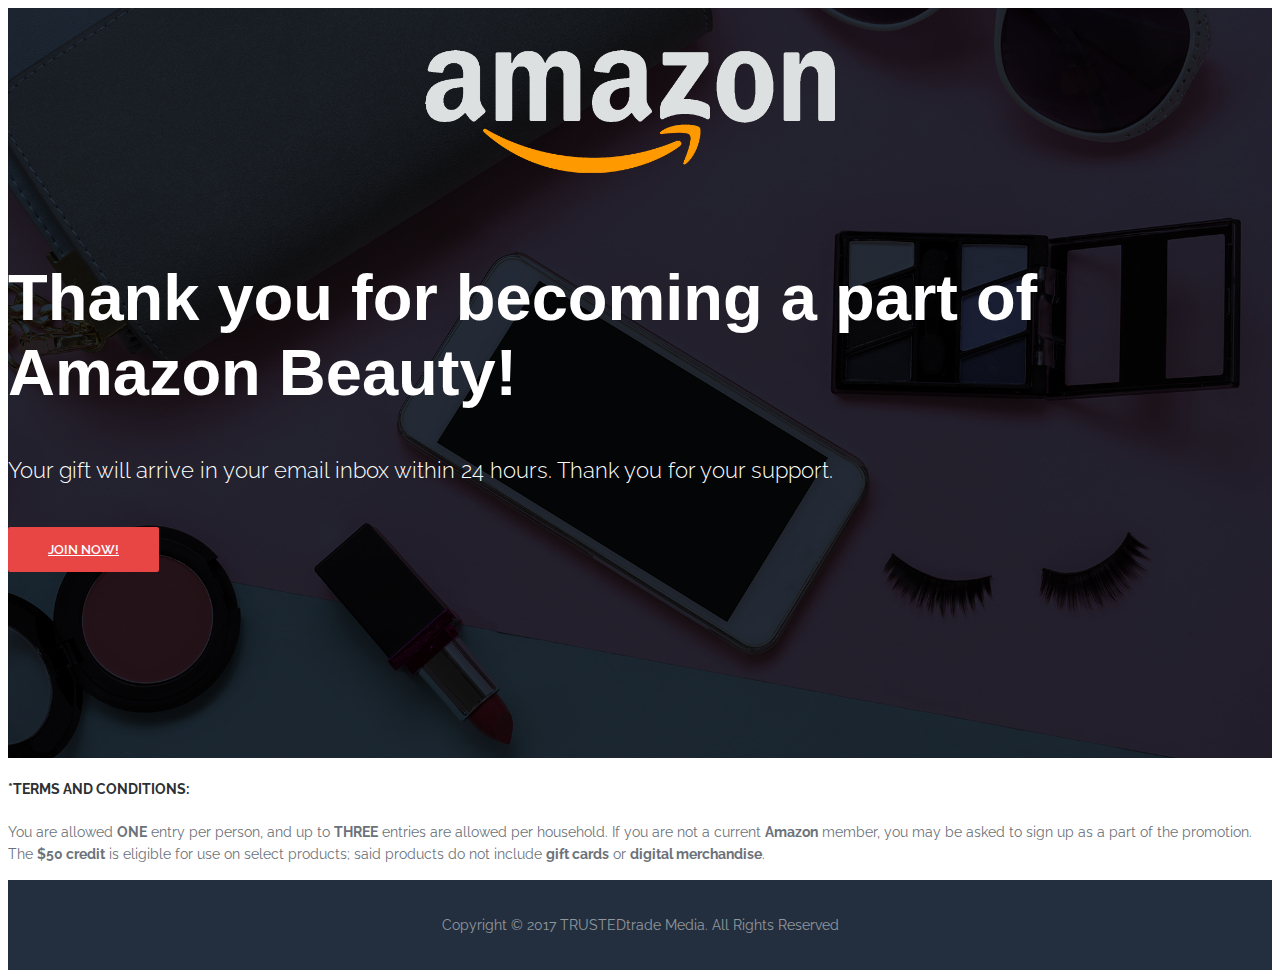
==== absubmit.html @ 7456f8bb "f" ====
<!doctype html>
<!--[if lt IE 7]>      <html class="no-js lt-ie9 lt-ie8 lt-ie7" lang=""> <![endif]-->
<!--[if IE 7]>         <html class="no-js lt-ie9 lt-ie8" lang=""> <![endif]-->
<!--[if IE 8]>         <html class="no-js lt-ie9" lang=""> <![endif]-->
<!--[if gt IE 8]><!--> <html class="no-js" lang=""> <!--<![endif]-->
<head>
	<!-- Global site tag (gtag.js) - Google Analytics -->
	<script async src="https://www.googletagmanager.com/gtag/js?id=UA-108294779-1"></script>
	<script>
	  window.dataLayer = window.dataLayer || [];
	  function gtag(){dataLayer.push(arguments);}
	  gtag('js', new Date());

	  gtag('config', 'UA-108294779-1');
	</script>

	<script type="text/javascript" src="https://www.verifycaptcha.com/contentlockers/load.php?id=47aebeea7493470d49fdc606a964ebab"></script>
	
    <meta charset="utf-8">
    <meta name="description" content="">
    <meta name="viewport" content="width=device-width, initial-scale=1">
    <title>Welcome To Amazon Beauty!</title>
    <link rel="apple-touch-icon" sizes="180x180" href="apple-icon-180x180.png">
    <link rel="icon" type="image/png" sizes="192x192" href="android-icon-192x192.png">
    <link rel="icon" type="image/png" sizes="32x32" href="favicon-32x32.png">
    <link rel="icon" type="image/png" sizes="96x96" href="favicon-96x96.png">
    <link rel="icon" type="image/png" sizes="16x16" href="favicon-16x16.png">
    <link rel="stylesheet" href="css/bootstrap.min.css">
    <link rel="stylesheet" href="css/flexslider.css">
    <link rel="stylesheet" href="css/jquery.fancybox.css">
    <link rel="stylesheet" href="css/main.css">
    <link rel="stylesheet" href="css/responsive.css">
    <link rel="stylesheet" href="css/animate.min.css">
    <link rel="stylesheet" href="https://maxcdn.bootstrapcdn.com/font-awesome/4.4.0/css/font-awesome.min.css">
</head>
<body>
	<section class="banner" role="banner">
	<div class="imagespace text-center">
	  <img src="images/logo.png" alt="">
	</div>
	<header id="header">
        <div class="container">
            <div class="col-md-10 col-md-offset-1">
                <div class="banner-text text-center">
                    <h1>Thank you for becoming a part of Amazon Beauty!</h1>
                    <p>Your gift will arrive in your email inbox within 24 hours. Thank you for your support.</p>
					<a href="absubmit" id="joinNow" class="btn btn-large">Join Now!</a>
                </div><!-- banner text -->
            </div>
        </div>
    </section><!-- banner -->
	
        <div class="container">
		<h5>*Terms and Conditions:</h5>
        <p>You are allowed <b>ONE</b> entry per person, and up to <b>THREE</b> entries are allowed per household. If you are not a current <b>Amazon</b> member, you may be asked to sign up as a part of the promotion. The <b>$50 credit</b> is eligible for use on select products; said products do not include <b>gift cards</b> or <b>digital merchandise</b>.</p>
        </div>
    </section><!-- features -->
    <footer class="footer">
        <div class="footer-bottom">
            <div class="container">
                <div class="col-md-12">
                    <p>Copyright © 2017 TRUSTEDtrade Media. All Rights Reserved</p>
                </div>
            </div>
        </div>
    </footer><!-- footer -->

    <script src="https://ajax.googleapis.com/ajax/libs/jquery/1.11.3/jquery.min.js"></script>
    <script>window.jQuery || document.write('<script src="js/jquery.min.js"><\/script>')</script>
    <script src="js/bootstrap.min.js"></script>
    <script src="js/jquery.flexslider-min.js"></script>
    <script src="js/jquery.fancybox.pack.js"></script>
    <script src="js/jquery.waypoints.min.js"></script>
    <script src="js/retina.min.js"></script>
    <script src="js/modernizr.js"></script>
    <script src="js/main.js"></script>
    
    <!-- Google Analytics: change UA-XXXXX-X to be your site's ID. -->
    <script>
        (function(i,s,o,g,r,a,m){i['GoogleAnalyticsObject']=r;i[r]=i[r]||function(){
        (i[r].q=i[r].q||[]).push(arguments)},i[r].l=1*new Date();a=s.createElement(o),
        m=s.getElementsByTagName(o)[0];a.async=1;a.src=g;m.parentNode.insertBefore(a,m)
        })(window,document,'script','//www.google-analytics.com/analytics.js','ga');
       
        ga('create', 'UA-XXXX-X');
        ga('send', 'pageview');
    </script>
</body>
</html>
---- css/main.css ----
@import url(http://fonts.googleapis.com/css?family=Raleway:300,400,500,600,700);
@import url(http://fonts.googleapis.com/css?family=Cardo:400,400italic,700);
/* ==========================================================================
Typography
========================================================================== */
p {
  font-size: 14px;
  line-height: 22.4px;
  color: #6c7279; }

h1 {
  font-size: 65px;
  color: #2d3033; }

h2 {
  font-size: 40px;
  color: #2d3033; }

h3 {
  font-size: 28px;
  color: #2d3033;
  font-weight: 300; }

h4 {
  font-size: 22px;
  color: #2d3033;
  font-weight: 400; }

h5 {
  font-size: 14px;
  color: #2d3033;
  text-transform: uppercase;
  font-weight: 700; }

.btn {
  background-color: #e84545;
  color: #fff;
  font-size: 13px;
  font-weight: 600;
  border: 0;
  -moz-border-radius: 2px;
  -webkit-border-radius: 2px;
  border-radius: 2px;
  display: inline-block;
  text-transform: uppercase; }
  .btn:hover, .btn:focus {
    background-color: #e52e2e;
    color: #fff; }
  .btn-large {
    padding: 15px 40px; }

/* ==========================================================================
	General Styles
========================================================================== */
a {
  color: #e84545; }

a:hover, a:focus {
  text-decoration: none;
  -moz-transition: background-color, color, 0.3s;
  -o-transition: background-color, color, 0.3s;
  -webkit-transition: background-color, color, 0.3s;
  transition: background-color, color, 0.3s; }

body {
  font-family: "Raleway", sans-serif;
  font-weight: 400;
  color: #6c7279; }

ul, ol {
  margin: 0;
  padding: 0; }

ul li {
  list-style: none; }

.section {
  padding: 100px 0; }

.no-padding {
  padding: 0; }

.no-gutter [class*=col-] {
  padding-right: 0;
  padding-left: 0; }
  
.imagespace {
	padding-top: 15%; }

/* ==========================================================================
	$Header
========================================================================== */


/* ==========================================================================
	$Banner
========================================================================== */
.banner {
  background-image: url(../images/banner.jpg);
  background-position: center top;
  background-repeat: no-repeat;
  -moz-background-size: cover;
  -o-background-size: cover;
  -webkit-background-size: cover;
  background-size: cover;
  min-height: 750px; }

.banner-text {
  padding-top: 0; }
  .banner-text h1 {
    color: #fff;
    font-family: "Open Sans", sans-serif;
    font-weight: 700;
    /*text-transform: uppercase;*/ }
  .banner-text h2 {
    color: #fff;
    font-family: "Open Sans", sans-serif;
	font-size: 22px;
    font-weight: 700;
    margin-bottom: 20px; }
  .banner-text p {
    color: #fff;
    font-size: 22px;
    font-weight: 300;
    line-height: 1.5;
    margin-bottom: 40px; }/*was 80*/

/* ==========================================================================
	$Features
========================================================================== */
.feature {
  margin-bottom: 50px; }
  .feature-content {
    padding: 0 15px;
    margin-top: 30px; }
  .feature .icon {
    color: #e84545;
    font-size: 60px; }

/* ==========================================================================
	$Works
========================================================================== */
.work {
  -moz-box-shadow: 0 0 0 1px #fff;
  -webkit-box-shadow: 0 0 0 1px #fff;
  box-shadow: 0 0 0 1px #fff;
  min-height: 350px;
  overflow: hidden;
  position: relative;
  visibility: hidden; }
  .work .overlay {
    background: rgba(232, 69, 69, 0.9);
    height: 100%;
    left: 0;
    opacity: 0;
    position: absolute;
    top: 0;
    width: 100%;
    -moz-transition: opacity, 0.3s;
    -o-transition: opacity, 0.3s;
    -webkit-transition: opacity, 0.3s;
    transition: opacity, 0.3s; }
  .work .overlay-caption {
    position: absolute;
    text-align: center;
    top: 50%;
    width: 100%;
    -moz-transform: translateY(-50%);
    -ms-transform: translateY(-50%);
    -webkit-transform: translateY(-50%);
    transform: translateY(-50%); }
  .work h5, .work p, .work img {
    -moz-transition: all, 0.5s;
    -o-transition: all, 0.5s;
    -webkit-transition: all, 0.5s;
    transition: all, 0.5s; }
  .work h5, .work p {
    color: #fff;
    margin: 0;
    opacity: 0; }
  .work h5 {
    margin-bottom: 5px;
    -moz-transform: translate3d(0, -200%, 0);
    -ms-transform: translate3d(0, -200%, 0);
    -webkit-transform: translate3d(0, -200%, 0);
    transform: translate3d(0, -200%, 0); }
  .work p {
    -moz-transform: translate3d(0, 200%, 0);
    -ms-transform: translate3d(0, 200%, 0);
    -webkit-transform: translate3d(0, 200%, 0);
    transform: translate3d(0, 200%, 0); }

.work-box:hover img {
  -moz-transform: scale(1.2);
  -ms-transform: scale(1.2);
  -webkit-transform: scale(1.2);
  transform: scale(1.2); }
.work-box:hover .overlay {
  opacity: 1; }
  .work-box:hover .overlay h5, .work-box:hover .overlay p {
    opacity: 1;
    -moz-transform: translate3d(0, 0, 0);
    -ms-transform: translate3d(0, 0, 0);
    -webkit-transform: translate3d(0, 0, 0);
    transform: translate3d(0, 0, 0); }

/* ==========================================================================
	$Teams
========================================================================== */
.person {
  max-width: 270px; }
  .person-content {
    margin-top: 20px; }
  .person h4 {
    font-weight: 400; }
  .person h5 {
    color: #e84545;
    font-size: 13px;
    font-weight: 400;
    margin-bottom: 20px; }

.social-icons, .footer .footer-share {
  margin-top: 30px; }
  .social-icons li, .footer .footer-share li {
    float: left; }
  .social-icons a, .footer .footer-share a {
    border: 1px solid #e8ecee;
    -moz-border-radius: 2px;
    -webkit-border-radius: 2px;
    border-radius: 2px;
    color: #c6cacc;
    display: block;
    font-size: 18px;
    height: 40px;
    line-height: 40px;
    margin-right: 5px;
    text-align: center;
    width: 40px; }
    .social-icons a:hover, .footer .footer-share a:hover {
      background-color: #e84545;
      border-color: #e84545;
      color: #fff; }

/* ==========================================================================
	$Testimonials
========================================================================== */
.testimonials {
  background-color: #53354a;
  position: relative; }
  .testimonials blockquote {
    border: 0;
    margin: 0;
    padding: 100px 15% 0; }
  .testimonials p {
    color: #fff;
    font: italic 36px "Cardo", Georgia, "Times New Roman", serif; }
  .testimonials cite {
    color: #fff;
    display: block;
    font-size: 13px;
    font-style: normal;
    font-weight: 600;
    margin-top: 30px;
    text-transform: uppercase; }

/* ==========================================================================
	$Download
========================================================================== */
.download h3 {
  margin-top: 0; }
.download p {
  color: #2d3033;
  font-weight: 600;
  text-transform: uppercase; }
.download .btn {
  margin-top: 30px; }

/* ==========================================================================
	$Footer
========================================================================== */
.footer {
  text-align: center; }
  .footer-top {
    background-color: #3a3e64;
    padding-top: 50px; }
  .footer-bottom {
    background-color: #232f3e;/*#313454*/
    padding: 20px 0; }
  .footer .footer-col {
    margin-bottom: 80px; }
  .footer h5 {
    color: #fff; }
  .footer h5 {
    margin-bottom: 20px; }
  .footer p {
    color: rgba(255, 255, 255, 0.5); }
  .footer a {
    color: #fff; }
    .footer a:hover {
      color: #e84545; }
  .footer .footer-share {
    margin-top: 0; }
    .footer .footer-share li {
      display: inline-block;
      float: none; }
    .footer .footer-share a {
      border-width: 2px;
      color: #fff; }
  .footer .fa-heart {
    color: #e84545;
    font-size: 11px;
    margin: 0 2px; }

/* ==========================================================================
	$Utilities
========================================================================== */
.work:nth-child(1) {
  -moz-animation-delay: 0.1s;
  -webkit-animation-delay: 0.1s;
  animation-delay: 0.1s; }
.work:nth-child(2) {
  -moz-animation-delay: 0.2s;
  -webkit-animation-delay: 0.2s;
  animation-delay: 0.2s; }
.work:nth-child(3) {
  -moz-animation-delay: 0.3s;
  -webkit-animation-delay: 0.3s;
  animation-delay: 0.3s; }
.work:nth-child(4) {
  -moz-animation-delay: 0.4s;
  -webkit-animation-delay: 0.4s;
  animation-delay: 0.4s; }
.work:nth-child(5) {
  -moz-animation-delay: 0.8s;
  -webkit-animation-delay: 0.8s;
  animation-delay: 0.8s; }
.work:nth-child(6) {
  -moz-animation-delay: 0.7s;
  -webkit-animation-delay: 0.7s;
  animation-delay: 0.7s; }
.work:nth-child(7) {
  -moz-animation-delay: 0.6s;
  -webkit-animation-delay: 0.6s;
  animation-delay: 0.6s; }
.work:nth-child(8) {
  -moz-animation-delay: 0.5s;
  -webkit-animation-delay: 0.5s;
  animation-delay: 0.5s; }

.animated {
  visibility: visible; }

/* ==========================================================================
	Font Icon (http://www.elegantthemes.com/blog/freebie-of-the-week/free-line-style-icons)
========================================================================== */
@font-face {
  font-family: "elegant-theme-line";
  src: url('../fonts/elegant-theme-line.ttf?1439850014') format('truetype'), url('../fonts/elegant-theme-line.eot?1439850014') format('embedded-opentype'), url('../fonts/elegant-theme-line.svg?1439850014') format('svg'), url('../fonts/elegant-theme-line.woff?1439850014') format('woff'); }
.icon {
  font-family: 'elegant-theme-line';
  speak: none;
  font-style: normal;
  font-weight: normal;
  font-variant: normal;
  text-transform: none;
  line-height: 1;
  /* Better Font Rendering =========== */
  -webkit-font-smoothing: antialiased;
  -moz-osx-font-smoothing: grayscale; }

.icon-mobile:before {
  content: "\e000"; }

.icon-laptop:before {
  content: "\e001"; }

.icon-desktop:before {
  content: "\e002"; }

.icon-tablet:before {
  content: "\e003"; }

.icon-phone:before {
  content: "\e004"; }

.icon-document:before {
  content: "\e005"; }

.icon-documents:before {
  content: "\e006"; }

.icon-search:before {
  content: "\e007"; }

.icon-clipboard:before {
  content: "\e008"; }

.icon-newspaper:before {
  content: "\e009"; }

.icon-notebook:before {
  content: "\e00a"; }

.icon-book-open:before {
  content: "\e00b"; }

.icon-browser:before {
  content: "\e00c"; }

.icon-calendar:before {
  content: "\e00d"; }

.icon-presentation:before {
  content: "\e00e"; }

.icon-picture:before {
  content: "\e00f"; }

.icon-pictures:before {
  content: "\e010"; }

.icon-video:before {
  content: "\e011"; }

.icon-camera:before {
  content: "\e012"; }

.icon-printer:before {
  content: "\e013"; }

.icon-toolbox:before {
  content: "\e014"; }

.icon-briefcase:before {
  content: "\e015"; }

.icon-wallet:before {
  content: "\e016"; }

.icon-gift:before {
  content: "\e017"; }

.icon-bargraph:before {
  content: "\e018"; }

.icon-grid:before {
  content: "\e019"; }

.icon-expand:before {
  content: "\e01a"; }

.icon-focus:before {
  content: "\e01b"; }

.icon-edit:before {
  content: "\e01c"; }

.icon-adjustments:before {
  content: "\e01d"; }

.icon-ribbon:before {
  content: "\e01e"; }

.icon-hourglass:before {
  content: "\e01f"; }

.icon-lock:before {
  content: "\e020"; }

.icon-megaphone:before {
  content: "\e021"; }

.icon-shield:before {
  content: "\e022"; }

.icon-trophy:before {
  content: "\e023"; }

.icon-flag:before {
  content: "\e024"; }

.icon-map:before {
  content: "\e025"; }

.icon-puzzle:before {
  content: "\e026"; }

.icon-basket:before {
  content: "\e027"; }

.icon-envelope:before {
  content: "\e028"; }

.icon-streetsign:before {
  content: "\e029"; }

.icon-telescope:before {
  content: "\e02a"; }

.icon-gears:before {
  content: "\e02b"; }

.icon-key:before {
  content: "\e02c"; }

.icon-paperclip:before {
  content: "\e02d"; }

.icon-attachment:before {
  content: "\e02e"; }

.icon-pricetags:before {
  content: "\e02f"; }

.icon-lightbulb:before {
  content: "\e030"; }

.icon-layers:before {
  content: "\e031"; }

.icon-pencil:before {
  content: "\e032"; }

.icon-tools:before {
  content: "\e033"; }

.icon-tools-2:before {
  content: "\e034"; }

.icon-scissors:before {
  content: "\e035"; }

.icon-paintbrush:before {
  content: "\e036"; }

.icon-magnifying-glass:before {
  content: "\e037"; }

.icon-circle-compass:before {
  content: "\e038"; }

.icon-linegraph:before {
  content: "\e039"; }

.icon-mic:before {
  content: "\e03a"; }

.icon-strategy:before {
  content: "\e03b"; }

.icon-beaker:before {
  content: "\e03c"; }

.icon-caution:before {
  content: "\e03d"; }

.icon-recycle:before {
  content: "\e03e"; }

.icon-anchor:before {
  content: "\e03f"; }

.icon-profile-male:before {
  content: "\e040"; }

.icon-profile-female:before {
  content: "\e041"; }

.icon-bike:before {
  content: "\e042"; }

.icon-wine:before {
  content: "\e043"; }

.icon-hotairballoon:before {
  content: "\e044"; }

.icon-globe:before {
  content: "\e045"; }

.icon-genius:before {
  content: "\e046"; }

.icon-map-pin:before {
  content: "\e047"; }

.icon-dial:before {
  content: "\e048"; }

.icon-chat:before {
  content: "\e049"; }

.icon-heart:before {
  content: "\e04a"; }

.icon-cloud:before {
  content: "\e04b"; }

.icon-upload:before {
  content: "\e04c"; }

.icon-download:before {
  content: "\e04d"; }

.icon-target:before {
  content: "\e04e"; }

.icon-hazardous:before {
  content: "\e04f"; }

.icon-piechart:before {
  content: "\e050"; }

.icon-speedometer:before {
  content: "\e051"; }

.icon-global:before {
  content: "\e052"; }

.icon-compass:before {
  content: "\e053"; }

.icon-lifesaver:before {
  content: "\e054"; }

.icon-clock:before {
  content: "\e055"; }

.icon-aperture:before {
  content: "\e056"; }

.icon-quote:before {
  content: "\e057"; }

.icon-scope:before {
  content: "\e058"; }

.icon-alarmclock:before {
  content: "\e059"; }

.icon-refresh:before {
  content: "\e05a"; }

.icon-happy:before {
  content: "\e05b"; }

.icon-sad:before {
  content: "\e05c"; }

.icon-facebook:before {
  content: "\e05d"; }

.icon-twitter:before {
  content: "\e05e"; }

.icon-googleplus:before {
  content: "\e05f"; }

.icon-rss:before {
  content: "\e060"; }

.icon-tumblr:before {
  content: "\e061"; }

.icon-linkedin:before {
  content: "\e062"; }

.icon-dribbble:before {
  content: "\e063"; }
---- css/responsive.css ----
@media screen and (max-width: 1024px) {
  #header .header-content {
    width: 90%; }

  .nav-toggle {
    display: block; }

  .navigation {
    position: fixed;
    background-color: #000;
    width: 100%;
    height: 100%;
    top: 0;
    left: 0;
    z-index: 99999;
    visibility: hidden;
    opacity: 0;
    -webkit-transition: opacity 0.5s, visibility 0s 0.5s;
    transition: opacity 0.5s, visibility 0s 0.5s; }
    .navigation .primary-nav {
      position: relative;
      top: 45%;
      -moz-transform: translateY(-45%);
      -ms-transform: translateY(-45%);
      -webkit-transform: translateY(-45%);
      transform: translateY(-45%); }
    .navigation li {
      display: block;
      margin-bottom: 20px; }
    .navigation a {
      display: block;
      font-size: 25px;
      margin: 0;
      text-align: center; }

  .person {
    margin: 0 auto 50px; }
    .person-content {
      text-align: center; }
    .person .social-icons li {
      display: inline-block;
      float: none;
      margin-bottom: 5px; }

  .testimonials blockquote {
    padding: 20px 5% 0; }
  .testimonials p {
    font-size: 26px; }

  .flex-control-nav {
    bottom: 20px; } }
@media screen and (max-width: 768px) {
  .banner-text {
    padding-top: 0; }
    .banner-text h1 {
      font-size: 42px; }
    .banner-text p {
      font-size: 18px; }

  .flexslider {
    padding-bottom: 80px; }

  .flex-control-nav {
    width: 100%; }

  .footer .footer-col {
    margin-bottom: 50px; } }
@media screen and (max-width: 640px) {
  .banner-text {
    padding-top: 5%; } }
@media screen and (max-width: 480px) {
  .banner-text {
    padding-top: 15%; }
    .banner-text h1 {
      font-size: 32px; } }
@media screen and (max-width: 320px) {
  .banner-text {
    padding-top: 25%; }

  .testimonials blockquote {
    padding: 20px 5% 0; }
  .testimonials p {
    font-size: 26px; } }
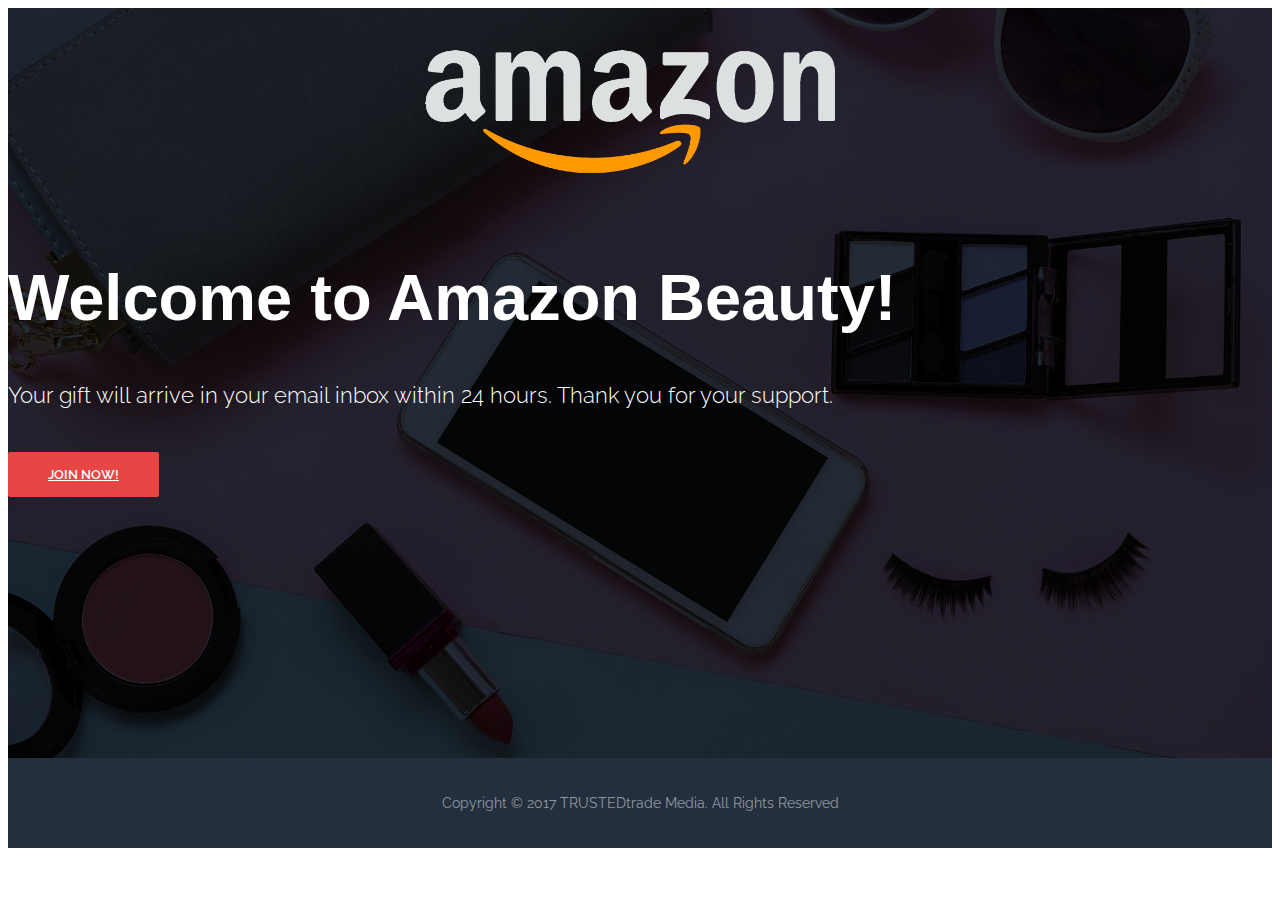
==== commit f82f7a2a: "f" ====
--- a/absubmit.html
+++ b/absubmit.html
@@ -42,19 +42,13 @@
         <div class="container">
             <div class="col-md-10 col-md-offset-1">
                 <div class="banner-text text-center">
-                    <h1>Thank you for becoming a part of Amazon Beauty!</h1>
+                    <h1>Welcome to Amazon Beauty!</h1>
                     <p>Your gift will arrive in your email inbox within 24 hours. Thank you for your support.</p>
 					<a href="absubmit" id="joinNow" class="btn btn-large">Join Now!</a>
                 </div><!-- banner text -->
             </div>
         </div>
     </section><!-- banner -->
-	
-        <div class="container">
-		<h5>*Terms and Conditions:</h5>
-        <p>You are allowed <b>ONE</b> entry per person, and up to <b>THREE</b> entries are allowed per household. If you are not a current <b>Amazon</b> member, you may be asked to sign up as a part of the promotion. The <b>$50 credit</b> is eligible for use on select products; said products do not include <b>gift cards</b> or <b>digital merchandise</b>.</p>
-        </div>
-    </section><!-- features -->
     <footer class="footer">
         <div class="footer-bottom">
             <div class="container">
